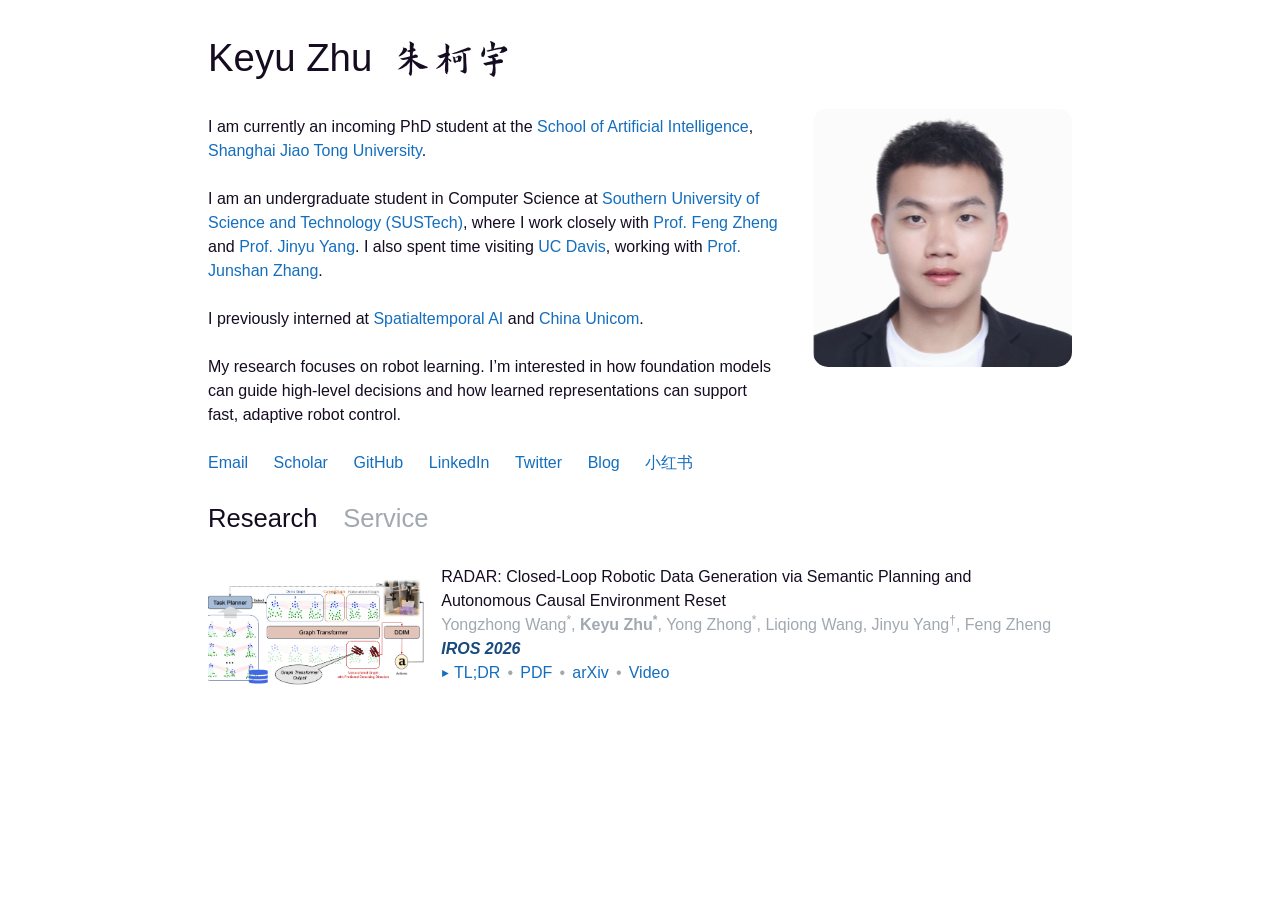
==== index.html @ 2e7713d6 "Update the homepage research statement" ====
<!DOCTYPE html>
<html lang="en">
<head>
  <meta charset="UTF-8">
  <meta name="viewport" content="width=device-width, initial-scale=1">
  <title>Keyu Zhu | 朱柯宇</title>
  <link rel="icon" type="image/svg+xml" href="favicon.svg?v=2">
  <meta name="description" content="Keyu Zhu (朱柯宇), incoming PhD student at Shanghai Jiao Tong University and B.Eng. student in Computer Science at SUSTech.">
  <meta name="google-site-verification" content="KIYqb5cv6i7T6Eew-R6WvpS6TDI8xFtK9RqwvYF4V7I">
  <link rel="canonical" href="https://keyuzhu19.github.io/">
  <link rel="preload" href="assets/fonts/Slideqiuhong-name.woff2" as="font" type="font/woff2" crossorigin>
  <style>
    @font-face {
      font-family: "Slide Qiuhong";
      src: url("assets/fonts/Slideqiuhong-name.woff2") format("woff2");
      font-display: swap;
    }

    :root {
      color-scheme: light;
      --ink: #150c21;
      --muted: #a0a8b0;
      --link: #146ebe;
    }

    body {
      margin: 0;
      color: var(--ink);
      background: #fff;
      font: 1em / 1.5 Asap, Roboto, sans-serif;
    }

    a { color: var(--link); text-decoration: none; }
    a:hover { text-decoration: underline; }
    :focus-visible { outline: 2px solid var(--link); outline-offset: 4px; }

    .page { width: min(54em, calc(100% - 32px)); margin: 0 auto; padding-bottom: 6em; }
    .intro {
      display: grid;
      grid-template-columns: minmax(0, 1fr) 30%;
      align-items: center;
      gap: 2rem;
    }

    h1 { margin: 0; font-size: 2.4em; font-weight: 500; line-height: 3; }
    .chinese-name {
      display: inline-block;
      margin-left: .22em;
      font: 1.06em "Slide Qiuhong", "Noto Serif CJK SC", serif;
    }

    .bio p { margin: 0 0 1.5em; }
    .contact { display: flex; flex-wrap: wrap; gap: .45rem 1.6rem; }
    .portrait { display: block; width: 100%; height: auto; border-radius: 15px; filter: brightness(1.03) contrast(0.97) saturate(0.9); }

    .tabs { display: flex; flex-wrap: wrap; gap: .35rem 1.6rem; margin-top: .8em; }
    .tab {
      border: 0;
      padding: 0;
      color: var(--muted);
      background: transparent;
      font: 1.6em / 2.4 Arial, sans-serif;
      cursor: pointer;
    }
    .tab:hover, .tab[aria-selected="true"] { color: var(--ink); }
    [hidden] { display: none !important; }
    .panel { margin-top: 1em; scroll-margin-top: 16px; }
    .visually-hidden {
      position: absolute;
      width: 1px;
      height: 1px;
      overflow: hidden;
      clip-path: inset(50%);
      white-space: nowrap;
    }

    .paper { display: grid; grid-template-columns: 25% minmax(0, 72%); gap: 2%; align-items: start; }
    .paper-copy { min-width: 0; overflow-wrap: anywhere; }
    .paper-preview { display: block; margin-top: .4em; }
    .paper-preview video {
      display: block;
      width: 100%;
      aspect-ratio: 16 / 9;
      border-radius: 5px;
      object-fit: cover;
    }
    .paper h3 { margin: 0; font: inherit; }
    .paper h3 a { color: var(--ink); }
    .paper h3 a:hover { color: var(--link); }
    .paper p { margin: 0; }
    .authors, .link-divider { color: var(--muted); }
    .authors sup { font-size: .75em; line-height: 0; }
    .venue { color: #174a7e; font-style: italic; font-weight: 700; }
    .link-divider { margin: 0 .45rem; }
    .tldr-toggle {
      position: relative;
      display: inline-block;
      vertical-align: baseline;
      padding: 0 0 0 .8em;
      border: 0;
      background: none;
      color: var(--link);
      font: inherit;
      cursor: pointer;
      white-space: nowrap;
    }
    .tldr-toggle:hover { text-decoration: underline; }
    .tldr-caret {
      position: absolute;
      top: 50%;
      left: 0;
      width: .52em;
      height: .52em;
      background: currentColor;
      clip-path: polygon(10% 8%, 90% 50%, 10% 92%);
      transform: translateY(-50%);
    }
    .tldr-toggle[aria-expanded="true"] .tldr-caret { transform: translateY(-50%) rotate(90deg); }
    .paper .tldr { margin-top: .5em; }
    #service p { margin: 0; }

    @media (max-width: 640px) {
      html { -webkit-text-size-adjust: 100%; text-size-adjust: 100%; }
      /* Fit the desktop columns within the same side margins as the reference. */
      .page { width: 88%; font-size: clamp(.5rem, 2vw, .8125rem); }
      .intro { gap: 2em; }
      h1 { font-size: 1.92em; }
      .contact { gap: .3em 1.6em; }
      .tabs { gap: .35em 1.3em; }
      .tab { font-size: 1.3em; }
      .paper { font-size: .85em; }
      .link-divider { margin: 0 .45em; }
    }
  </style>
</head>
<body>
  <main class="page">
    <header class="intro">
      <div class="bio">
        <h1>Keyu Zhu <span class="chinese-name" lang="zh-Hans">朱柯宇</span></h1>
        <p>I am currently an incoming PhD student at the <a href="https://soai.sjtu.edu.cn/cn/article/xyjj">School of Artificial Intelligence</a>, <a href="https://en.sjtu.edu.cn/">Shanghai Jiao Tong University</a>.</p>
        <p>I am an undergraduate student in Computer Science at <a href="https://www.sustech.edu.cn/en/">Southern University of Science and Technology (SUSTech)</a>, where I work closely with <a href="https://faculty.sustech.edu.cn/fengzheng/?lang=en">Prof. Feng Zheng</a> and <a href="https://homepage.hit.edu.cn/yangjinyu">Prof. Jinyu Yang</a>. I also spent time visiting <a href="https://www.ucdavis.edu/">UC Davis</a>, working with <a href="https://faculty.engineering.ucdavis.edu/jzhang/">Prof. Junshan Zhang</a>.</p>
        <p>I previously interned at <a href="https://www.spatialtemporal.ai/home">Spatialtemporal AI</a> and <a href="https://www.chinaunicom.com/">China Unicom</a>.</p>
        <p>My research focuses on robot learning. I’m interested in how foundation models can guide high-level decisions and how learned representations can support fast, adaptive robot control.</p>
        <nav class="contact" aria-label="Contact and profiles">
          <a href="mailto:zhuky2023@mail.sustech.edu.cn">Email</a>
          <a href="https://scholar.google.com/citations?user=jNpZ_U0AAAAJ&amp;hl=en">Scholar</a>
          <a href="https://github.com/KeyuZHU19">GitHub</a>
          <a href="https://www.linkedin.com/in/keyu-zhu-7237433b2/">LinkedIn</a>
          <a href="https://x.com/KeyuZhu19">Twitter</a>
          <a href="blog/">Blog</a>
          <a href="https://www.xiaohongshu.com/user/profile/6753e2a1000000000800967c" lang="zh-Hans">小红书</a>
        </nav>
      </div>
      <img class="portrait" src="assets/images/photos/portrait.jpg" alt="Keyu Zhu">
    </header>

    <div class="tabs" role="tablist" aria-label="Homepage sections" hidden>
      <button class="tab" id="tab-research" type="button" role="tab" aria-controls="pub" aria-selected="true">Research</button>
      <button class="tab" id="tab-service" type="button" role="tab" aria-controls="service" aria-selected="false" tabindex="-1">Service</button>
    </div>

    <section class="panel" id="pub" aria-labelledby="publications-heading">
      <h2 class="visually-hidden" id="publications-heading">Selected Publications</h2>
      <article class="paper">
        <a class="paper-preview" href="https://arxiv.org/abs/2603.11811" aria-label="Open the RADAR paper">
          <video muted loop playsinline preload="none" poster="assets/images/covers/radar-iros-cover.png" aria-hidden="true">
            <source src="assets/videos/radar.mp4" type="video/mp4">
          </video>
        </a>
        <div class="paper-copy">
          <h3><a href="https://arxiv.org/abs/2603.11811">RADAR: Closed-Loop Robotic Data Generation via Semantic Planning and Autonomous Causal Environment Reset</a></h3>
          <p class="authors">Yongzhong Wang<sup>*</sup>, <strong>Keyu Zhu<sup>*</sup></strong>, Yong Zhong<sup>*</sup>, Liqiong Wang, Jinyu Yang<sup>†</sup>, Feng Zheng</p>
          <p class="venue">IROS 2026</p>
          <div class="paper-links">
            <span class="tldr-action" hidden><button class="tldr-toggle" type="button" aria-expanded="false" aria-controls="radar-tldr"><span class="tldr-caret" aria-hidden="true"></span>TL;DR</button><span class="link-divider" aria-hidden="true">•</span></span><a href="https://arxiv.org/pdf/2603.11811">PDF</a><span class="link-divider" aria-hidden="true">•</span><a href="https://arxiv.org/abs/2603.11811">arXiv</a><span class="link-divider" aria-hidden="true">•</span><a href="assets/videos/radar.mp4">Video</a>
          </div>
          <p class="tldr" id="radar-tldr">RADAR is a fully autonomous closed-loop robotic data generation pipeline that combines semantic planning, in-context imitation learning, automated success evaluation, and causal environment reset to scale real-world robot data collection with minimal human intervention.</p>
        </div>
      </article>
    </section>

    <section class="panel" id="service" aria-labelledby="service-heading">
      <h2 class="visually-hidden" id="service-heading">Reviewer Service</h2>
      <p>Reviewer for the IEEE/RSJ International Conference on Intelligent Robots and Systems <strong>(IROS)</strong>, 2026.</p>
    </section>

  </main>

  <script>
    const tldrAction = document.querySelector('.tldr-action');
    const tldrToggle = tldrAction.querySelector('button');
    const tldr = document.getElementById(tldrToggle.getAttribute('aria-controls'));
    tldrToggle.addEventListener('click', () => {
      const expanded = tldrToggle.getAttribute('aria-expanded') === 'true';
      tldrToggle.setAttribute('aria-expanded', String(!expanded));
      tldr.hidden = expanded;
    });
    tldr.hidden = true;
    tldrAction.hidden = false;

    const tablist = document.querySelector('[role="tablist"]');
    const tabs = Array.from(tablist.querySelectorAll('[role="tab"]'));
    const panels = tabs.map(tab => document.getElementById(tab.getAttribute('aria-controls')));
    const preview = document.querySelector('.paper-preview video');
    const reduceMotion = window.matchMedia('(prefers-reduced-motion: reduce)');

    function updatePreview() {
      if (reduceMotion.matches || preview.closest('[hidden]')) {
        preview.pause();
      } else {
        preview.play().catch(() => {});
      }
    }

    function selectTab(index, updateUrl = false) {
      tabs.forEach((tab, i) => {
        const selected = i === index;
        tab.setAttribute('aria-selected', String(selected));
        tab.tabIndex = selected ? 0 : -1;
        panels[i].hidden = !selected;
      });

      updatePreview();
      if (updateUrl) history.replaceState(null, '', '#' + panels[index].id);
    }

    function selectFromHash() {
      const index = panels.findIndex(panel => '#' + panel.id === location.hash);
      selectTab(Math.max(0, index));
    }

    tabs.forEach((tab, index) => {
      panels[index].setAttribute('role', 'tabpanel');
      panels[index].setAttribute('aria-labelledby', tab.id);
      panels[index].tabIndex = 0;
      tab.addEventListener('click', () => selectTab(index, true));
    });

    tablist.addEventListener('keydown', event => {
      const index = tabs.indexOf(event.target);
      if (index === -1) return;
      let next;
      switch (event.key) {
        case 'ArrowLeft': next = (index - 1 + tabs.length) % tabs.length; break;
        case 'ArrowRight': next = (index + 1) % tabs.length; break;
        case 'Home': next = 0; break;
        case 'End': next = tabs.length - 1; break;
        default: return;
      }
      event.preventDefault();
      selectTab(next, true);
      tabs[next].focus();
    });

    window.addEventListener('hashchange', () => {
      selectFromHash();
      const panel = panels.find(panel => '#' + panel.id === location.hash);
      if (panel) panel.focus();
    });

    reduceMotion.addEventListener('change', updatePreview);
    selectFromHash();
    tablist.hidden = false;
  </script>
</body>
</html>
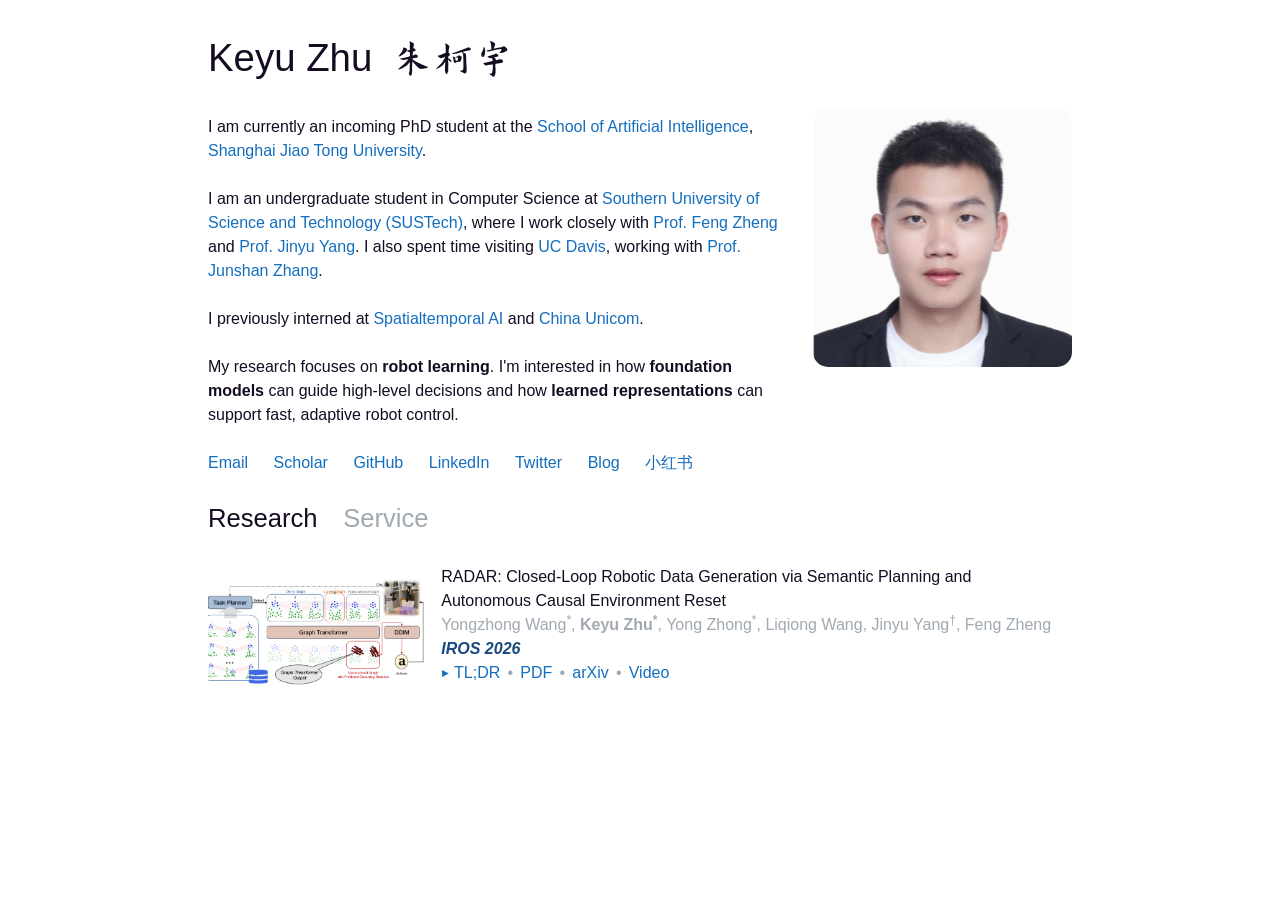
==== commit f78f7059: "Refine punctuation and emphasis in the research statement" ====
--- a/index.html
+++ b/index.html
@@ -141,7 +141,7 @@
         <p>I am currently an incoming PhD student at the <a href="https://soai.sjtu.edu.cn/cn/article/xyjj">School of Artificial Intelligence</a>, <a href="https://en.sjtu.edu.cn/">Shanghai Jiao Tong University</a>.</p>
         <p>I am an undergraduate student in Computer Science at <a href="https://www.sustech.edu.cn/en/">Southern University of Science and Technology (SUSTech)</a>, where I work closely with <a href="https://faculty.sustech.edu.cn/fengzheng/?lang=en">Prof. Feng Zheng</a> and <a href="https://homepage.hit.edu.cn/yangjinyu">Prof. Jinyu Yang</a>. I also spent time visiting <a href="https://www.ucdavis.edu/">UC Davis</a>, working with <a href="https://faculty.engineering.ucdavis.edu/jzhang/">Prof. Junshan Zhang</a>.</p>
         <p>I previously interned at <a href="https://www.spatialtemporal.ai/home">Spatialtemporal AI</a> and <a href="https://www.chinaunicom.com/">China Unicom</a>.</p>
-        <p>My research focuses on robot learning. I’m interested in how foundation models can guide high-level decisions and how learned representations can support fast, adaptive robot control.</p>
+        <p>My research focuses on <strong>robot learning</strong>. I'm interested in how <strong>foundation models</strong> can guide high-level decisions and how <strong>learned representations</strong> can support fast, adaptive robot control.</p>
         <nav class="contact" aria-label="Contact and profiles">
           <a href="mailto:zhuky2023@mail.sustech.edu.cn">Email</a>
           <a href="https://scholar.google.com/citations?user=jNpZ_U0AAAAJ&amp;hl=en">Scholar</a>
@@ -173,7 +173,7 @@
           <p class="authors">Yongzhong Wang<sup>*</sup>, <strong>Keyu Zhu<sup>*</sup></strong>, Yong Zhong<sup>*</sup>, Liqiong Wang, Jinyu Yang<sup>†</sup>, Feng Zheng</p>
           <p class="venue">IROS 2026</p>
           <div class="paper-links">
-            <span class="tldr-action" hidden><button class="tldr-toggle" type="button" aria-expanded="false" aria-controls="radar-tldr"><span class="tldr-caret" aria-hidden="true"></span>TL;DR</button><span class="link-divider" aria-hidden="true">•</span></span><a href="https://arxiv.org/pdf/2603.11811">PDF</a><span class="link-divider" aria-hidden="true">•</span><a href="https://arxiv.org/abs/2603.11811">arXiv</a><span class="link-divider" aria-hidden="true">•</span><a href="assets/videos/radar.mp4">Video</a>
+            <span class="tldr-action" hidden><button class="tldr-toggle" type="button" aria-expanded="false" aria-controls="radar-tldr"><span class="tldr-caret" aria-hidden="true"></span>TL;DR</button><span class="link-divider" aria-hidden="true">•</span></span><a href="https://arxiv.org/pdf/2603.11811">PDF</a><span class="link-divider" aria-hidden="true">•</span><a href="https://arxiv.org/abs/2603.11811">arXiv</a><span class="link-divider" aria-hidden="true">•</span><a href="https://radar-iros.netlify.app/demo.mp4">Video</a>
           </div>
           <p class="tldr" id="radar-tldr">RADAR is a fully autonomous closed-loop robotic data generation pipeline that combines semantic planning, in-context imitation learning, automated success evaluation, and causal environment reset to scale real-world robot data collection with minimal human intervention.</p>
         </div>
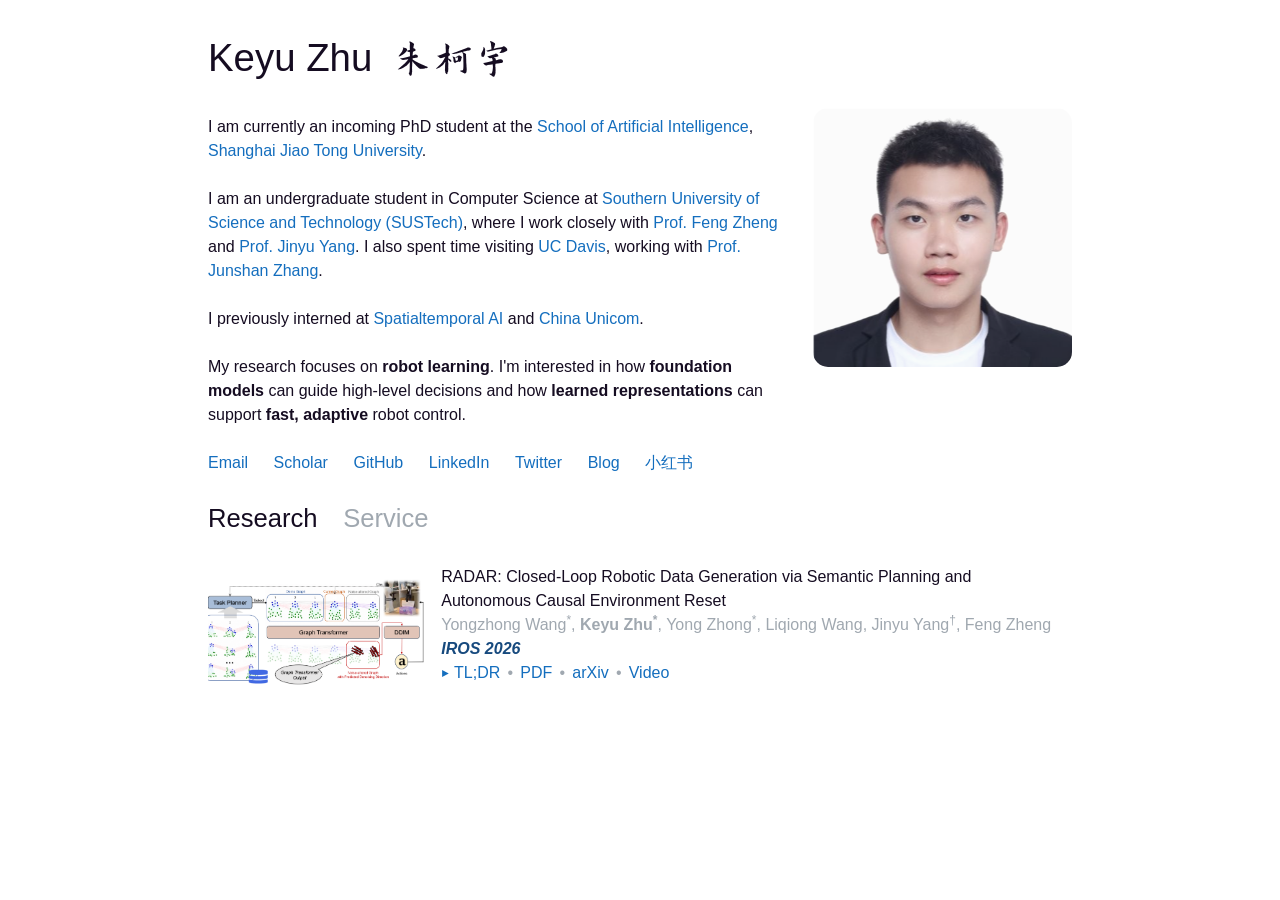
==== commit a31d9cf3: "Emphasize fast, adaptive robot control" ====
--- a/index.html
+++ b/index.html
@@ -141,7 +141,7 @@
         <p>I am currently an incoming PhD student at the <a href="https://soai.sjtu.edu.cn/cn/article/xyjj">School of Artificial Intelligence</a>, <a href="https://en.sjtu.edu.cn/">Shanghai Jiao Tong University</a>.</p>
         <p>I am an undergraduate student in Computer Science at <a href="https://www.sustech.edu.cn/en/">Southern University of Science and Technology (SUSTech)</a>, where I work closely with <a href="https://faculty.sustech.edu.cn/fengzheng/?lang=en">Prof. Feng Zheng</a> and <a href="https://homepage.hit.edu.cn/yangjinyu">Prof. Jinyu Yang</a>. I also spent time visiting <a href="https://www.ucdavis.edu/">UC Davis</a>, working with <a href="https://faculty.engineering.ucdavis.edu/jzhang/">Prof. Junshan Zhang</a>.</p>
         <p>I previously interned at <a href="https://www.spatialtemporal.ai/home">Spatialtemporal AI</a> and <a href="https://www.chinaunicom.com/">China Unicom</a>.</p>
-        <p>My research focuses on <strong>robot learning</strong>. I'm interested in how <strong>foundation models</strong> can guide high-level decisions and how <strong>learned representations</strong> can support fast, adaptive robot control.</p>
+        <p>My research focuses on <strong>robot learning</strong>. I'm interested in how <strong>foundation models</strong> can guide high-level decisions and how <strong>learned representations</strong> can support <strong>fast, adaptive</strong> robot control.</p>
         <nav class="contact" aria-label="Contact and profiles">
           <a href="mailto:zhuky2023@mail.sustech.edu.cn">Email</a>
           <a href="https://scholar.google.com/citations?user=jNpZ_U0AAAAJ&amp;hl=en">Scholar</a>
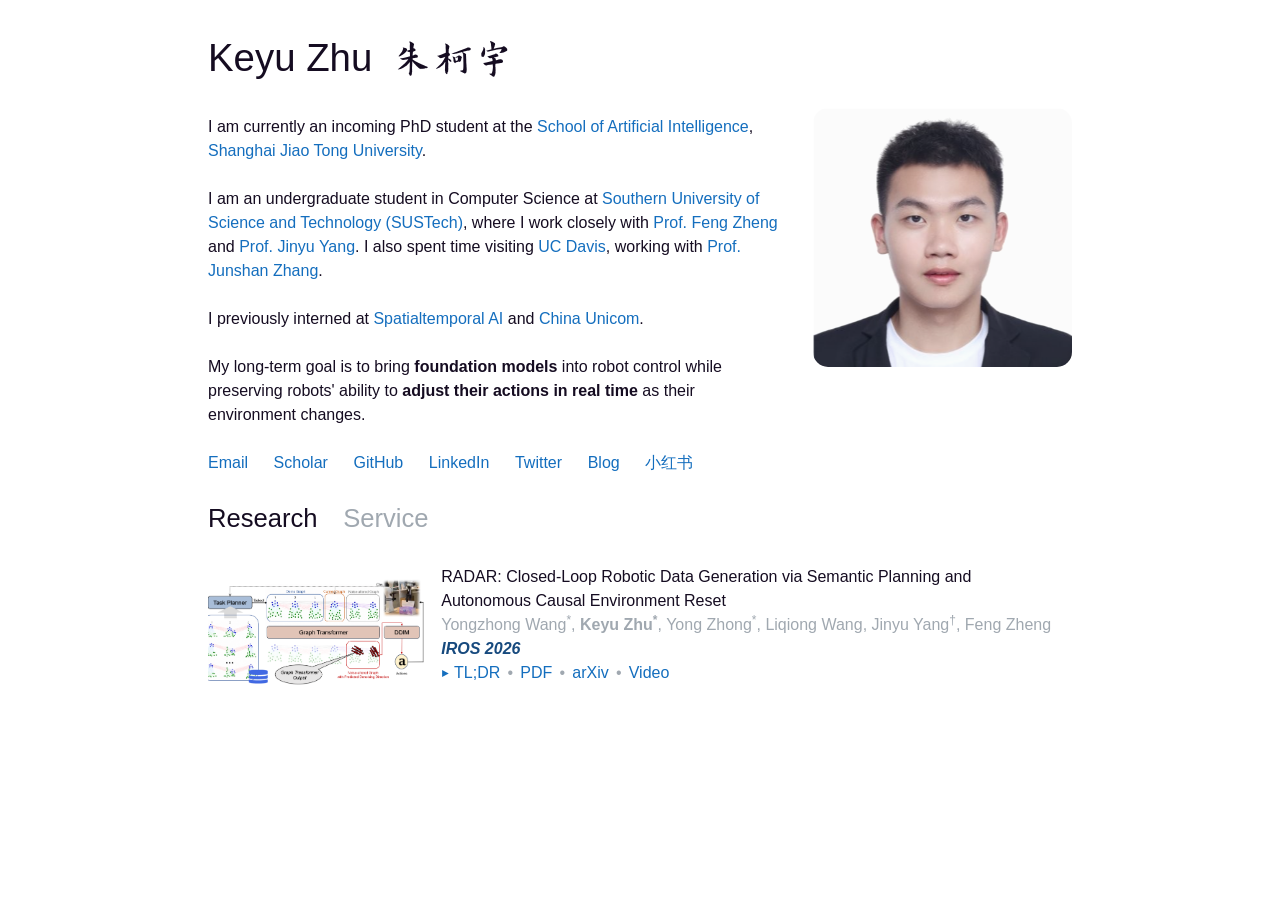
==== commit 9f98c0d8: "Update the homepage with the long-term research goal" ====
--- a/index.html
+++ b/index.html
@@ -141,7 +141,7 @@
         <p>I am currently an incoming PhD student at the <a href="https://soai.sjtu.edu.cn/cn/article/xyjj">School of Artificial Intelligence</a>, <a href="https://en.sjtu.edu.cn/">Shanghai Jiao Tong University</a>.</p>
         <p>I am an undergraduate student in Computer Science at <a href="https://www.sustech.edu.cn/en/">Southern University of Science and Technology (SUSTech)</a>, where I work closely with <a href="https://faculty.sustech.edu.cn/fengzheng/?lang=en">Prof. Feng Zheng</a> and <a href="https://homepage.hit.edu.cn/yangjinyu">Prof. Jinyu Yang</a>. I also spent time visiting <a href="https://www.ucdavis.edu/">UC Davis</a>, working with <a href="https://faculty.engineering.ucdavis.edu/jzhang/">Prof. Junshan Zhang</a>.</p>
         <p>I previously interned at <a href="https://www.spatialtemporal.ai/home">Spatialtemporal AI</a> and <a href="https://www.chinaunicom.com/">China Unicom</a>.</p>
-        <p>My research focuses on <strong>robot learning</strong>. I'm interested in how <strong>foundation models</strong> can guide high-level decisions and how <strong>learned representations</strong> can support <strong>fast, adaptive</strong> robot control.</p>
+        <p>My long-term goal is to bring <strong>foundation models</strong> into robot control while preserving robots' ability to <strong>adjust their actions in real time</strong> as their environment changes.</p>
         <nav class="contact" aria-label="Contact and profiles">
           <a href="mailto:zhuky2023@mail.sustech.edu.cn">Email</a>
           <a href="https://scholar.google.com/citations?user=jNpZ_U0AAAAJ&amp;hl=en">Scholar</a>
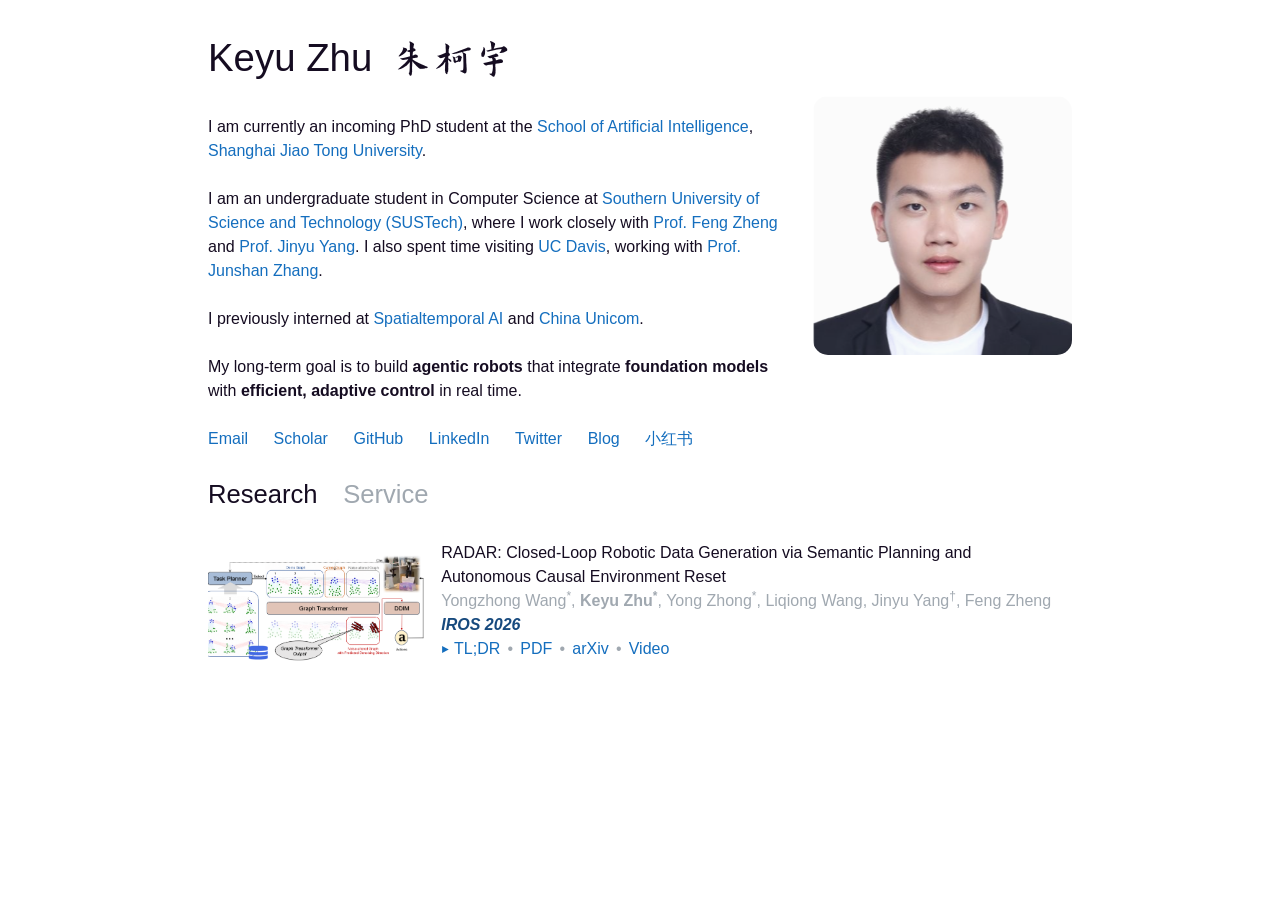
==== commit 3d1dc60e: "Refine the long-term research goal" ====
--- a/index.html
+++ b/index.html
@@ -141,7 +141,7 @@
         <p>I am currently an incoming PhD student at the <a href="https://soai.sjtu.edu.cn/cn/article/xyjj">School of Artificial Intelligence</a>, <a href="https://en.sjtu.edu.cn/">Shanghai Jiao Tong University</a>.</p>
         <p>I am an undergraduate student in Computer Science at <a href="https://www.sustech.edu.cn/en/">Southern University of Science and Technology (SUSTech)</a>, where I work closely with <a href="https://faculty.sustech.edu.cn/fengzheng/?lang=en">Prof. Feng Zheng</a> and <a href="https://homepage.hit.edu.cn/yangjinyu">Prof. Jinyu Yang</a>. I also spent time visiting <a href="https://www.ucdavis.edu/">UC Davis</a>, working with <a href="https://faculty.engineering.ucdavis.edu/jzhang/">Prof. Junshan Zhang</a>.</p>
         <p>I previously interned at <a href="https://www.spatialtemporal.ai/home">Spatialtemporal AI</a> and <a href="https://www.chinaunicom.com/">China Unicom</a>.</p>
-        <p>My long-term goal is to bring <strong>foundation models</strong> into robot control while preserving robots' ability to <strong>adjust their actions in real time</strong> as their environment changes.</p>
+        <p>My long-term goal is to build <strong>agentic robots</strong> that integrate <strong>foundation models</strong> with <strong>efficient, adaptive control</strong> in real time.</p>
         <nav class="contact" aria-label="Contact and profiles">
           <a href="mailto:zhuky2023@mail.sustech.edu.cn">Email</a>
           <a href="https://scholar.google.com/citations?user=jNpZ_U0AAAAJ&amp;hl=en">Scholar</a>
